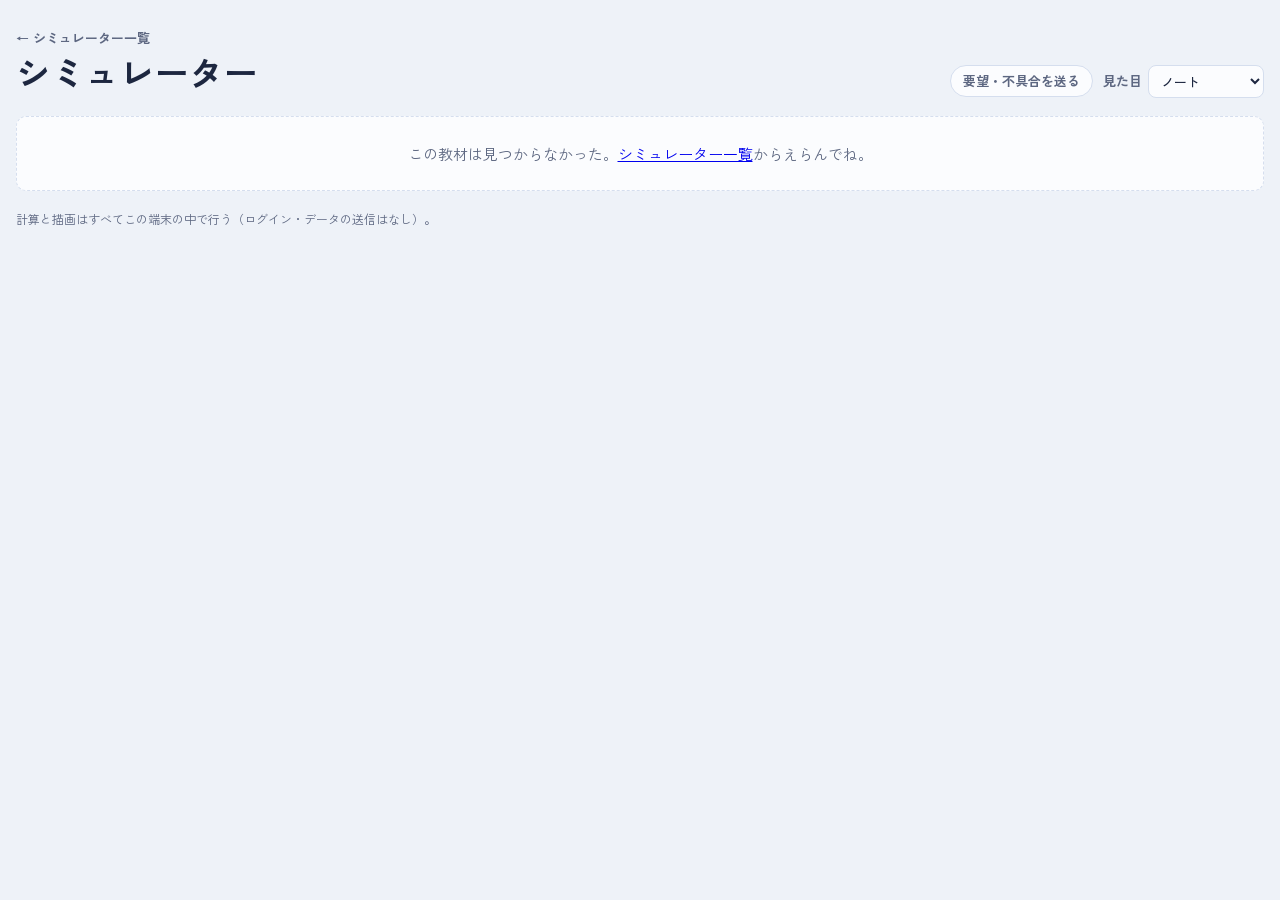
==== sim.html @ 13a3370e "数学・理科シミュレーターを作る（一覧ページ・共通の枠・5教材） - 一覧：教科・学校段階・単元・キーワードでしぼりこみ、準備中の22本も表示できる - 教材ページ sim.html?s=<id>：ST" ====
<!doctype html>
<html lang="ja">
<head>
<meta charset="utf-8">
<script>/* 引っ越し：chikokunn1011.github.io・chiko-studia.pages.dev → sapia.pages.dev（全サイト共通。直すときは全サイトそろえる）
  古いURLで開いたら、端末に保存した記録（続きから・見た目・学習記録など）を持って新しいURLへ移る。
  新しいURL側では受け取った記録を、まだないものだけ入れる。記録は # の後ろに入れるのでサーバーには送られない。 */
(function () {
  var NEW = 'https://sapia.pages.dev', K = '__move=', MAX = 1500000;
  var OLD = ['chikokunn1011.github.io', 'chiko-studia.pages.dev'];
  try {
    if (OLD.indexOf(location.hostname) >= 0) {
      if (window.top !== window) return;
      var h = location.hash.slice(1), frag = h ? '#' + h : '';
      try {
        if (!localStorage.getItem('studia:moved')) {
          var d = {}, n = 0;
          for (var i = 0; i < localStorage.length; i++) { var k = localStorage.key(i); d[k] = localStorage.getItem(k); n++; }
          var s = encodeURIComponent(JSON.stringify(d));
          if (n && s.length < MAX) frag = '#' + K + s + (h ? '&h=' + encodeURIComponent(h) : '');
          localStorage.setItem('studia:moved', String(Date.now()));
        }
      } catch (e) {}
      location.replace(NEW + location.pathname + location.search + frag);
    } else if (location.hash.indexOf('#' + K) === 0) {
      // 受け取るのは引っ越し前のサイト（github.io・chiko-studia）から来たときだけ。よそのリンクから記録を書きこませない。
      // 先生の鍵・ランキングの合言葉などは受け取らない（学習記録と設定だけ）。
      var q = location.hash.slice(1 + K.length), a = q.indexOf('&h=');
      var hh = a < 0 ? '' : decodeURIComponent(q.slice(a + 3));
      history.replaceState(null, '', location.pathname + location.search + (hh ? '#' + hh : ''));
      var ok = false;
      for (var j = 0; j < OLD.length; j++) if (document.referrer.indexOf('https://' + OLD[j] + '/') === 0) ok = true;
      if (!ok || q.length > MAX + 5000) return;
      var o = JSON.parse(decodeURIComponent(a < 0 ? q : q.slice(0, a))), n = 0;
      if (!o || typeof o !== 'object' || Array.isArray(o)) return;
      for (var key in o) {
        if (++n > 500) break;
        var v = o[key];
        if (typeof v !== 'string' || v.length > 500000 || key.length > 100) continue;
        if (key === 'studia:moved' || /teacher|key|token|pass|secret|^pz:(me|run)$/i.test(key)) continue;
        // 記録の中の古いURL（続きからなど）は新しいURLに直す
        v = v.split('https://chiko-studia.pages.dev').join(NEW);
        if (localStorage.getItem(key) === null) localStorage.setItem(key, v);
      }
    }
  } catch (e) {}
})();</script>
<meta name="viewport" content="width=device-width, initial-scale=1, viewport-fit=cover">
<title>シミュレーター｜SAPIA</title>
<meta name="claude:viewport-fit-sides" content="cover">
<meta name="description" content="数学・理科の現象を、値を動かしながら図とグラフで確かめるシミュレーター集。一次関数・二次関数、三角関数と単位円、等加速度運動、波の干渉、オームの法則など。">
<!-- LINE・SNS で送ったときのサムネイル（OGP） -->
<meta property="og:type" content="website">
<meta property="og:site_name" content="SAPIA">
<meta property="og:title" content="数学・理科シミュレーター｜SAPIA">
<meta property="og:description" content="数学・理科の現象を、値を動かしながら図とグラフで確かめるシミュレーター集。一次関数・二次関数、三角関数と単位円、等加速度運動、波の干渉、オームの法則など。">
<meta property="og:url" content="https://sapia.pages.dev/simulator/">
<meta property="og:image" content="https://sapia.pages.dev/simulator/og.png">
<meta property="og:image:width" content="1200">
<meta property="og:image:height" content="630">
<meta name="twitter:card" content="summary_large_image">
<!-- ホーム画面に追加したときのアイコンと名前 -->
<link rel="icon" type="image/png" sizes="32x32" href="icons/favicon-32.png?v=202611101200">
<link rel="apple-touch-icon" href="icons/apple-touch-icon.png?v=202611101200">
<link rel="manifest" href="manifest.webmanifest?v=202611101200">
<meta name="theme-color" content="#1c1846">
<meta name="apple-mobile-web-app-title" content="シミュレーター">
<meta name="mobile-web-app-capable" content="yes">
<meta name="apple-mobile-web-app-capable" content="yes">
<script>
// オフライン対応：一度開けば電波がなくても使える（sw.js）。ホーム画面から開くとアプリのように起動する
(function () {
  if (!('serviceWorker' in navigator) || !(location.protocol === 'https:' || location.hostname === 'localhost')) return;
  if (performance.setResourceTimingBufferSize) performance.setResourceTimingBufferSize(2000);
  addEventListener('load', function () {
    navigator.serviceWorker.register('sw.js').then(function () { return navigator.serviceWorker.ready; }).then(function (reg) {
      var urls = [location.href].concat(performance.getEntriesByType('resource').map(function (e) { return e.name; }), []);
      if (reg.active) reg.active.postMessage({ type: 'cache-urls', urls: urls });
    }).catch(function () {});
  });
})();
</script>
<link rel="preconnect" href="https://fonts.googleapis.com">
<link rel="preconnect" href="https://fonts.gstatic.com" crossorigin>
<link rel="stylesheet" href="https://fonts.googleapis.com/css2?family=Lexend:wght@400;500;600&family=Zen+Kaku+Gothic+New:wght@400;500;700&display=swap">
<script>
// 見た目（スタイル）を最初の描画の前に当てる。書体はそのスタイルを選んだときだけ読みこむ
window.ewStyle = function (st) {
  var F = {
    chalk: 'Klee+One:wght@400;600&family=Kalam:wght@400;700',
    washi: 'Zen+Old+Mincho:wght@400;700&family=EB+Garamond:wght@500;600',
    grid: 'IBM+Plex+Sans+JP:wght@400;700&family=Space+Grotesk:wght@500;600',
    night: '',
    sakura: 'Zen+Maru+Gothic:wght@500;700&family=Quicksand:wght@500;700',
    kraft: 'Kosugi+Maru',
    ocean: 'M+PLUS+1p:wght@400;700;800&family=Nunito:wght@600;800',
    forest: 'Merriweather+Sans:wght@500;700',
    retro: 'DotGothic16',
    dot: 'DotGothic16'
  };
  if (!Object.prototype.hasOwnProperty.call(F, st)) { delete document.documentElement.dataset.style; return; }
  document.documentElement.dataset.style = st;
  if (F[st] && !document.getElementById('font-' + st)) {
    var l = document.createElement('link'); l.rel = 'stylesheet'; l.id = 'font-' + st;
    l.href = 'https://fonts.googleapis.com/css2?family=' + F[st] + '&display=swap';
    document.head.appendChild(l);
  }
};
try { window.ewStyle(JSON.parse(localStorage.getItem('ew:style'))); } catch (e) {}
</script>
<script src="mobile.js"></script>
<script src="ui.js"></script>
<link rel="stylesheet" href="style.css?v=202611101200">
<link rel="stylesheet" href="theme.css">
<script src="nav.js" defer></script>
</head>
<body class="sim-body">
<div class="page">
  <header class="masthead">
    <div class="brand">
      <a class="home-link" href="./">← シミュレーター一覧</a>
      <h1 id="title">シミュレーター</h1>
      <p class="meta" id="meta"></p>
      <p class="lede" id="lede"></p>
    </div>
    <div class="mast-right">
    <a class="contact-link" href="/study/contact.html?site=simulator">要望・不具合を送る</a>
    <label class="style-pick"><span>見た目</span>
      <select id="style">
        <option value="note">ノート</option>
        <option value="chalk">黒板</option>
        <option value="washi">和紙</option>
        <option value="grid">方眼</option>
        <option value="night">夜</option>
        <option value="sakura">さくら</option>
        <option value="kraft">ふせん</option>
        <option value="ocean">海</option>
        <option value="forest">森</option>
        <option value="retro">レトロゲーム</option>
        <option value="dot">ドット</option>
      </select>
    </label>
    </div>
  </header>

  <main class="sim" id="sim">
    <section class="stage-box" aria-label="シミュレーション">
      <div class="formula" id="formula"></div>
      <div class="stage" id="stage"></div>
      <div class="toolbar" id="toolbar" role="toolbar" aria-label="再生・表示"></div>
      <dl class="readouts" id="readouts"></dl>
    </section>

    <section class="panel" aria-label="学習の流れ">
      <div class="steps" role="tablist" aria-label="学習の流れ">
        <button type="button" role="tab" id="tab-1" aria-controls="step-1"><b>1</b>知る</button>
        <button type="button" role="tab" id="tab-2" aria-controls="step-2"><b>2</b>動かす</button>
        <button type="button" role="tab" id="tab-3" aria-controls="step-3"><b>3</b>なぜ？</button>
        <button type="button" role="tab" id="tab-4" aria-controls="step-4"><b>4</b>確認問題</button>
      </div>
      <div class="step" role="tabpanel" id="step-1" aria-labelledby="tab-1">
        <div class="prose" id="intro"></div>
        <div class="assume"><p class="assume-h">このモデルの約束</p><ul class="assume-list"></ul></div>
        <div class="actions"><button type="button" class="btn primary" data-go-step="1">動かしてみる →</button></div>
      </div>
      <div class="step" role="tabpanel" id="step-2" aria-labelledby="tab-2" hidden>
        <div class="controls" id="controls"></div>
        <p class="hint keys">キーボード：スライダーは ← → で少しずつ（数の欄は ↑ ↓、Shift で10倍）。<span class="k-anim">Space で再生・一時停止、</span>F で全画面。</p>
        <div class="actions"><button type="button" class="btn primary" data-go-step="2">なぜそうなる？ →</button></div>
      </div>
      <div class="step" role="tabpanel" id="step-3" aria-labelledby="tab-3" hidden>
        <div class="prose" id="explain"></div>
        <div class="assume"><p class="assume-h">このモデルの約束・注意</p><ul class="assume-list"></ul></div>
        <div class="actions"><button type="button" class="btn primary" data-go-step="3">確認問題 →</button></div>
      </div>
      <div class="step" role="tabpanel" id="step-4" aria-labelledby="tab-4" hidden>
        <div class="quiz" id="quiz"></div>
      </div>
    </section>
  </main>

  <noscript><p class="empty">このページは JavaScript を使う。ブラウザの設定で JavaScript をオンにしてね。</p></noscript>
  <p class="empty" id="missing" hidden>この教材は見つからなかった。<a href="./">シミュレーター一覧</a>からえらんでね。</p>

  <footer class="foot">
    <p>計算と描画はすべてこの端末の中で行う（ログイン・データの送信はなし）。</p>
  </footer>
</div>
<div class="toast" id="toast" role="status" aria-live="polite" hidden></div>
<script src="catalog.js?v=202611101200"></script>
<script src="core/plot.js?v=202611101200"></script>
<script src="core/sim.js?v=202611101200"></script>
<script src="celebrate.js"></script>
<script src="core/load.js?v=202611101200"></script>
</body>
</html>
---- style.css ----
/* 数学・理科シミュレーター。見た目の変数（11種）は全サイトと同じ。ここから下に一覧ページ・シミュレーターの部品 */
:root {
  --paper: #fbfcfe;
  --desk: #eef2f8;
  --ink: #1d2740;
  --muted: #5d6781;
  --rule: #d5deee;
  --margin: #e58b8b;
  --accent: #2c4fa3;
  --accent-ink: #ffffff;
  --redpen: #d23a3a;
  --sheet: #e0473f;
  --chip: #e6ecf8;
  --g1: #2e8a5c;
  --g2: #2c6fb7;
  --g3: #8a4bb5;
  --font-en: "Lexend", "Segoe UI", "Helvetica Neue", Arial, sans-serif;
  --font-jp: "Zen Kaku Gothic New", "Hiragino Sans", "Yu Gothic", "Noto Sans JP", sans-serif;
  --radius: 10px;
}
@media (prefers-color-scheme: dark) {
  :root:not([data-theme="light"]) {
    --paper: #1a2030; --desk: #121724; --ink: #e7ebf5; --muted: #a2abc2; --rule: #2c3550; --margin: #a65a5a;
    --accent: #8fb0ff; --accent-ink: #10172a; --redpen: #ff8a80; --sheet: #c8473f; --chip: #252e45;
    --g1: #6fd0a0; --g2: #7fb4ff; --g3: #c99bf0; color-scheme: dark;
  }
}
:root[data-theme="dark"] {
  --paper: #1a2030; --desk: #121724; --ink: #e7ebf5; --muted: #a2abc2; --rule: #2c3550; --margin: #a65a5a;
  --accent: #8fb0ff; --accent-ink: #10172a; --redpen: #ff8a80; --sheet: #c8473f; --chip: #252e45;
  --g1: #6fd0a0; --g2: #7fb4ff; --g3: #c99bf0; color-scheme: dark;
}

* { box-sizing: border-box; }
html { -webkit-text-size-adjust: 100%; }
/* ===== 見た目の切り替え（右上の「見た目」）。ライト／ダークに関係なく、それぞれ決まった配色 ===== */
:root[data-style="chalk"] {
  --paper: #24443a; --desk: #1b342c; --ink: #f1efe6; --muted: #b9d1c5; --rule: #3b5d51; --margin: #f4b2c0;
  --accent: #f6d55c; --accent-ink: #1b342c; --redpen: #f6d55c; --sheet: #c96a5f; --chip: #2f5246;
  --g1: #9fe0b9; --g2: #9cc8ff; --g3: #e3b5ff;
  --font-en: "Kalam", "Comic Sans MS", "Segoe Print", cursive; --font-jp: "Klee One", "Zen Kaku Gothic New", "Hiragino Sans", sans-serif;
  color-scheme: dark;
}
:root[data-style="washi"] {
  --paper: #fbf7ee; --desk: #efe6d2; --ink: #2b2420; --muted: #6e6255; --rule: #e3d8c2; --margin: #c8402a;
  --accent: #b2361f; --accent-ink: #fffaf0; --redpen: #b2361f; --sheet: #b2361f; --chip: #f1e6cf;
  --g1: #3d7a4e; --g2: #2d5f8a; --g3: #7b4a8c;
  --font-en: "EB Garamond", Georgia, serif; --font-jp: "Zen Old Mincho", "Hiragino Mincho ProN", "Yu Mincho", serif;
  --radius: 6px; color-scheme: light;
}
:root[data-style="grid"] {
  --paper: #ffffff; --desk: #e9f1ee; --ink: #1c2b2a; --muted: #55706b; --rule: #cfe3dc; --margin: #2a9d8f;
  --accent: #127566; --accent-ink: #ffffff; --redpen: #d1495b; --sheet: #d1495b; --chip: #dcefe9;
  --g1: #2e8a5c; --g2: #2c6fb7; --g3: #8a4bb5;
  --font-en: "Space Grotesk", "Segoe UI", sans-serif; --font-jp: "IBM Plex Sans JP", "Hiragino Sans", "Yu Gothic", sans-serif;
  --radius: 4px; color-scheme: light;
}
:root[data-style="night"] {
  --paper: #18213f; --desk: #0e1530; --ink: #eef0ff; --muted: #a9b1d6; --rule: #2a3560; --margin: #ffc857;
  --accent: #ffc857; --accent-ink: #1a1a2e; --redpen: #ff9e7a; --sheet: #d0583f; --chip: #243058;
  --g1: #7fe0b0; --g2: #8fc1ff; --g3: #d6a8ff;
  --radius: 12px; color-scheme: dark;
}
:root[data-style="sakura"] {
  --paper: #ffffff; --desk: #fcecf1; --ink: #3a2a33; --muted: #7a6470; --rule: #f5d9e2; --margin: #f08aa8;
  --accent: #c2416b; --accent-ink: #ffffff; --redpen: #c2416b; --sheet: #c2416b; --chip: #fde2ea;
  --g1: #3f8a5e; --g2: #3c76b8; --g3: #9a4fa6;
  --font-en: "Quicksand", "Segoe UI", sans-serif; --font-jp: "Zen Maru Gothic", "Hiragino Maru Gothic ProN", sans-serif;
  --radius: 18px; color-scheme: light;
}
:root[data-style="kraft"] {
  --paper: #fff8c9; --desk: #c9ab7d; --ink: #3a2c1a; --muted: #4a3b26; --rule: #eadf9f; --margin: #e07a3f;
  --accent: #3a2c1a; --accent-ink: #fff8c9; --redpen: #c2410c; --sheet: #c2410c; --chip: #f5ea9a;
  --g1: #3d7a3a; --g2: #2d5f8a; --g3: #8a3f7b;
  --font-en: "Kosugi Maru", "Hiragino Maru Gothic ProN", sans-serif; --font-jp: "Kosugi Maru", "Hiragino Maru Gothic ProN", sans-serif;
  --radius: 2px; color-scheme: light;
}
:root[data-style="ocean"] {
  --paper: #ffffff; --desk: #e9f6fc; --ink: #0c2a43; --muted: #4f6b82; --rule: #d3e7f3; --margin: #3aa6d9;
  --accent: #0a6fb5; --accent-ink: #ffffff; --redpen: #e0553b; --sheet: #e0553b; --chip: #d6ecf8;
  --g1: #13866f; --g2: #0a6fb5; --g3: #7a4fc2;
  --font-en: "Nunito", "Segoe UI", sans-serif; --font-jp: "M PLUS 1p", "Hiragino Sans", sans-serif;
  --radius: 14px; color-scheme: light;
}
:root[data-style="forest"] {
  --paper: #f6f2e7; --desk: #e9e4d3; --ink: #23301f; --muted: #5d6a55; --rule: #e1dbc8; --margin: #7aa35b;
  --accent: #3f6b3a; --accent-ink: #f6f2e7; --redpen: #b5482a; --sheet: #b5482a; --chip: #e5e3cf;
  --g1: #3f6b3a; --g2: #2d5f8a; --g3: #7b4a8c;
  --font-en: "Merriweather Sans", "Segoe UI", sans-serif;
  --radius: 8px; color-scheme: light;
}
:root[data-style="retro"] {
  --paper: #0d1a12; --desk: #07110b; --ink: #c6f7d1; --muted: #82c093; --rule: #1e3a27; --margin: #39ff88;
  --accent: #39ff88; --accent-ink: #07110b; --redpen: #ffd166; --sheet: #b88a1c; --chip: #15301f;
  --g1: #39ff88; --g2: #7fd8ff; --g3: #ff9bd6;
  --font-en: "DotGothic16", "MS Gothic", monospace; --font-jp: "DotGothic16", "MS Gothic", monospace;
  --radius: 0px; color-scheme: dark;
}
/* ドット：Chiko Log と同じ、昔のゲームのウィンドウ風 */
:root[data-style="dot"] {
  --paper: #f6f1e3; --desk: #e6dfcc; --ink: #2e2a33; --muted: #6b6470; --rule: #d9d0b8; --margin: #c4473a;
  --accent: #1f5f8b; --accent-ink: #ffffff; --redpen: #c4473a; --sheet: #c4473a; --chip: #ebe3cc;
  --g1: #2f7a4a; --g2: #1f5f8b; --g3: #7b4a8c;
  --font-en: "DotGothic16", "MS Gothic", monospace; --font-jp: "DotGothic16", "MS Gothic", "Osaka-Mono", monospace;
  --radius: 0px; color-scheme: light;
}
:root[data-style="dot"] body { background-image: radial-gradient(rgba(46,42,51,.09) 1px, transparent 1.4px); background-size: 12px 12px; }
:root[data-style="dot"] *, :root[data-style="dot"] *::before, :root[data-style="dot"] *::after { border-radius: 0 !important; }
:root[data-style="dot"] :is(.side, .words, .test-form, .sheet-paper, .card, .howto, .sent, .deck-done, .fc-face, .modes, .qr-dialog, .pw) {
  border-color: transparent;
  box-shadow: 0 -4px 0 0 var(--ink), 0 4px 0 0 var(--ink), -4px 0 0 0 var(--ink), 4px 0 0 0 var(--ink), 4px 8px 0 0 rgba(46,42,51,.25), 8px 4px 0 0 rgba(46,42,51,.25);
}
:root[data-style="dot"] h1 { font-weight: 400; letter-spacing: .03em; }
:root[data-style="dot"] h1::after { content: "_"; color: #c4473a; animation: dot-blink 1s steps(1) infinite; }
@keyframes dot-blink { 50% { opacity: 0; } }
@media (prefers-reduced-motion: reduce) { :root[data-style="dot"] h1::after { animation: none; } }
@media print { :root[data-style="dot"] h1::after { content: none; } :root[data-style="dot"] :is(.side, .words, .test-form, .sheet-paper, .card, .howto) { box-shadow: none; } }
:root[data-style="kraft"] :is(input:not([type="checkbox"]):not([type="radio"]), textarea, select) { background-color: #fffbe3; }
/* 見た目ごとの背景の模様 */
:root[data-style="grid"] body { background-image: linear-gradient(#d6e6e0 1px, transparent 1px), linear-gradient(90deg, #d6e6e0 1px, transparent 1px); background-size: 20px 20px; }
:root[data-style="ocean"] body { background-image: linear-gradient(180deg, #bfe4f7 0, #e9f6fc 360px); background-repeat: no-repeat; }
:root[data-style="night"] body { background-image: radial-gradient(1px 1px at 12% 3%, #fff9, transparent), radial-gradient(1px 1px at 78% 2%, #fff7, transparent), radial-gradient(1.5px 1.5px at 52% 1%, #fff8, transparent), radial-gradient(1px 1px at 92% 6%, #fff6, transparent); background-repeat: no-repeat; }
/* 森：机（背景）が暗い緑なので、紙の外に出ている文字は明るい色にする */
:root[data-style="forest"] body { background: #2f4a3a; }
:root[data-style="forest"] .masthead, :root[data-style="forest"] .foot, :root[data-style="forest"] .count, :root[data-style="forest"] .cards-range, :root[data-style="forest"] .cards-opts, :root[data-style="forest"] .c-count, :root[data-style="forest"] .c-keys, :root[data-style="forest"] .c-actions, :root[data-style="forest"] .promo-label { --ink: #f6f2e7; --muted: #c9d8bf; --accent: #c9e4a8; color: var(--ink); }
:root[data-style="forest"] .masthead :is(select, input, .modes, .btn, .contact-link, .who) { --ink: #23301f; --muted: #5d6a55; --accent: #3f6b3a; }
:root[data-style="forest"] .cards-opts .seg { --paper: #23301f; }
:root[data-style="chalk"] .en { font-weight: 700; font-size: 25px; }
:root[data-style="chalk"] .ex-en { color: #f4b2c0; }
:root[data-style="chalk"] .page { background-image: radial-gradient(ellipse at 30% 0%, rgba(255,255,255,.05), transparent 60%); }
:root[data-style="dot"] .en { font-weight: 400; font-size: 25px; }
:root[data-style="washi"] .en { font-weight: 600; font-size: 25px; }
:root[data-style="sakura"] .en, :root[data-style="grid"] .en { font-weight: 600; }
:root[data-style="ocean"] .en { font-weight: 800; }
:root[data-style="kraft"] .en { font-size: 24px; }
:root[data-style="kraft"] .words { box-shadow: 4px 6px 0 rgba(0,0,0,.15); }

body { margin: 0; background: var(--desk); color: var(--ink); font-family: var(--font-jp); font-size: 15px; line-height: 1.7; }
.sr { position: absolute; width: 1px; height: 1px; overflow: hidden; clip: rect(0 0 0 0); white-space: nowrap; }
[hidden] { display: none !important; }
button, input { font: inherit; color: inherit; }
:focus-visible { outline: 3px solid var(--accent); outline-offset: 2px; }


/* ===== 図の線の色（見た目ごとに読める濃さ）。教科の色 ===== */
:root {
  --c1: var(--g2); --c2: var(--redpen); --c3: var(--g1); --c4: var(--g3);
  --grid: color-mix(in srgb, var(--muted) 20%, transparent);
  --s-ma: #2c6fb7; --s-ph: #5060e0; --s-ch: #c43c98; --s-ea: #a8741a;
}
@media (prefers-color-scheme: dark) { :root:not([data-theme="light"]):not([data-style]) { --s-ma: #7fb4ff; --s-ph: #a8b4ff; --s-ch: #ff9ad6; --s-ea: #e8bd62; } }
:root[data-theme="dark"]:not([data-style]) { --s-ma: #7fb4ff; --s-ph: #a8b4ff; --s-ch: #ff9ad6; --s-ea: #e8bd62; }
:root:is([data-style="chalk"], [data-style="night"], [data-style="retro"]) { --s-ma: #9cc8ff; --s-ph: #b8c2ff; --s-ch: #ffa8dc; --s-ea: #f6d55c; }

.page {
  max-width: 1280px; margin: 0 auto;
  padding-left: max(16px, env(safe-area-inset-left, 0px));
  padding-right: max(16px, env(safe-area-inset-right, 0px));
  padding-block: 24px 48px;
  display: grid; gap: 18px;
}
.masthead { display: flex; flex-wrap: wrap; align-items: end; justify-content: space-between; gap: 12px 16px; }
.mast-right { display: flex; flex-wrap: wrap; align-items: center; gap: 10px; }
.style-pick { display: inline-flex; align-items: center; gap: 6px; font-size: 13px; color: var(--muted); font-weight: 700; }
.style-pick select { border: 1px solid var(--rule); background: var(--paper); color: var(--ink); border-radius: 8px; padding: 5px 8px; font: inherit; font-weight: 500; }
.brand { min-width: 0; }
.brand h1 { margin: 0; font-size: clamp(24px, 4.6vw, 34px); line-height: 1.25; font-weight: 700; letter-spacing: .02em; text-wrap: balance; }
.home-link { display: inline-block; margin-bottom: 2px; font-size: 13px; font-weight: 700; color: var(--muted); text-decoration: none; }
.home-link:hover { color: var(--accent); text-decoration: underline; }
.lede { margin: 4px 0 0; color: var(--muted); }
.lede b { font-family: var(--font-en); font-weight: 600; color: var(--ink); }
.meta { margin: 2px 0 0; font-size: 13px; font-weight: 700; color: var(--accent); }
.meta:empty { display: none; }
.contact-link {
  display: inline-flex; align-items: center; gap: 6px; font-size: 13px; font-weight: 700; color: var(--muted);
  text-decoration: none; border: 1px solid var(--rule); background: var(--paper); border-radius: 999px; padding: 4px 12px;
}
.contact-link:hover { color: var(--accent); border-color: var(--accent); }

.label { font-weight: 700; font-size: 14px; }
.hint { margin: 0; font-size: 13px; color: var(--muted); }
.count { margin: 0; color: var(--muted); font-size: 13px; }
.empty { margin: 0; padding: 24px; text-align: center; color: var(--muted); background: var(--paper); border-radius: var(--radius); border: 1px dashed var(--rule); }
.foot { color: var(--muted); font-size: 12px; display: grid; gap: 2px; }
.foot p { margin: 0; }
.actions { display: flex; flex-wrap: wrap; gap: 8px; }
.btn { border: 1px solid var(--ink); background: transparent; color: var(--ink); border-radius: 8px; padding: 9px 16px; font-weight: 700; cursor: pointer; min-height: 44px; }
.btn.primary { background: var(--ink); color: var(--paper); }
.btn.ghost { border-color: transparent; color: var(--muted); font-weight: 500; }
.btn:disabled { opacity: .4; cursor: default; }
.seg { display: flex; flex-wrap: wrap; gap: 4px; }
.seg button {
  border: 1px solid var(--rule); background: transparent; border-radius: 8px; padding: 6px 12px; min-height: 40px;
  cursor: pointer; font-weight: 500; color: var(--muted);
}
.seg button[aria-pressed="true"] { background: var(--ink); border-color: var(--ink); color: var(--paper); }
.chips { display: flex; flex-wrap: wrap; gap: 6px; }
.chip { border: 1px solid transparent; background: var(--chip); border-radius: 999px; padding: 6px 12px; min-height: 36px; font-size: 13px; cursor: pointer; color: var(--ink); }
.chip:hover { border-color: var(--accent); }
.switch { display: inline-flex; align-items: center; gap: 8px; cursor: pointer; min-height: 36px; }
.switch input { accent-color: var(--accent); width: 20px; height: 20px; flex: none; }
.switch.small { font-size: 14px; }
.toast { position: fixed; left: 50%; bottom: max(20px, env(safe-area-inset-bottom, 0px)); transform: translateX(-50%); z-index: 70; background: var(--ink); color: var(--paper); padding: 10px 20px; border-radius: 999px; font-weight: 700; box-shadow: 0 6px 20px rgba(0,0,0,.25); max-width: calc(100vw - 32px); text-align: center; }
html.has-bnav .toast { bottom: calc(80px + env(safe-area-inset-bottom, 0px)); }

/* ===== 一覧ページ ===== */
.finder { display: grid; gap: 10px; background: var(--paper); border: 1px solid var(--rule); border-radius: var(--radius); padding: 14px; }
.finder-row { display: flex; flex-wrap: wrap; align-items: center; gap: 10px 14px; }
.subj-tabs button { font-weight: 700; }
.subj-tabs button .dot { display: inline-block; width: 10px; height: 10px; border-radius: 50%; margin-right: 6px; vertical-align: 1px; }
.unit-pick { display: inline-flex; align-items: center; gap: 8px; }
.unit-pick select, .search input { border: 1px solid var(--rule); background: var(--desk); color: var(--ink); border-radius: 8px; padding: 8px 10px; font: inherit; min-height: 40px; }
.search { flex: 1 1 220px; min-width: 0; }
.search input { width: 100%; }
.sr { position: absolute; width: 1px; height: 1px; overflow: hidden; clip: rect(0 0 0 0); white-space: nowrap; }
.sim-groups { display: grid; gap: 22px; }
.sim-group h2 { margin: 0 0 10px; font-size: 18px; display: flex; align-items: center; gap: 8px; }
.sim-group h2 .mark { display: inline-grid; place-items: center; width: 28px; height: 28px; border-radius: 8px; color: #fff; font-size: 15px; }
.cards { list-style: none; margin: 0; padding: 0; display: grid; gap: 14px; grid-template-columns: repeat(auto-fill, minmax(min(100%, 300px), 1fr)); }
.card {
  position: relative; background: var(--paper); border: 1px solid var(--rule); border-radius: var(--radius); padding: 0;
  display: grid; grid-template-rows: auto 1fr; overflow: hidden; box-shadow: 0 6px 18px -14px rgba(20, 30, 60, .5);
}
.card.soon { opacity: .72; box-shadow: none; border-style: dashed; }
.card-thumb { display: block; height: 108px; border-bottom: 1px solid var(--rule); background: var(--desk); }
.card-thumb svg { width: 100%; height: 100%; display: block; }
.card-body { padding: 12px 14px 14px; display: grid; gap: 6px; align-content: start; }
.card h3 { margin: 0; font-size: 18px; line-height: 1.35; }
.card h3 a { color: inherit; text-decoration: none; }
.card h3 a::after { content: ""; position: absolute; inset: 0; }   /* カード全体を押せる */
.card:has(a):hover { border-color: var(--accent); }
.card:has(a:focus-visible) { outline: 3px solid var(--accent); outline-offset: 2px; }
.card h3 a:focus-visible { outline: none; }
.card .desc { margin: 0; font-size: 14px; }
.card .tags { display: flex; flex-wrap: wrap; gap: 4px 6px; font-size: 12px; color: var(--muted); }
.card .tags span { border: 1px solid var(--rule); border-radius: 999px; padding: 0 8px; }
.card .tags .soon-t { border-color: var(--muted); font-weight: 700; }
.card .go { font-size: 13px; font-weight: 700; color: var(--accent); }
.card .best { font-size: 12px; font-weight: 700; color: var(--ok, var(--g1)); }
.howto { background: var(--paper); border: 1px solid var(--rule); border-radius: var(--radius); padding: 14px 18px; }
.howto h2 { margin: 0 0 6px; font-size: 17px; }
.howto ol { margin: 0 0 8px; padding-left: 1.4em; display: grid; gap: 4px; }

/* ===== シミュレーターのページ ===== */
.sim { display: grid; gap: 16px; align-items: start; }
.stage-box {
  background: var(--paper); border: 1px solid var(--rule); border-radius: var(--radius); padding: 10px;
  display: grid; gap: 8px; min-width: 0; box-shadow: 0 6px 18px -14px rgba(20, 30, 60, .5);
}
.formula { font-size: 19px; font-weight: 700; line-height: 1.45; min-height: 1.45em; text-align: center; overflow-wrap: anywhere; font-variant-numeric: tabular-nums; }
.formula:empty { display: none; }
.formula .sub { display: block; font-size: 13px; font-weight: 500; color: var(--muted); }
.stage { position: relative; height: var(--stage-h, clamp(240px, 36vh, 380px)); min-height: 0; display: grid; gap: 8px; }
.stage canvas { display: block; width: 100%; height: 100%; min-height: 0; border-radius: calc(var(--radius) - 2px); touch-action: pan-y; }
.stage canvas.drag { touch-action: none; cursor: grab; }
.stage canvas.drag:active { cursor: grabbing; }
.stage canvas.pan { cursor: move; }
.stage .cv-label { position: absolute; font-size: 12px; color: var(--muted); }
.toolbar { display: flex; flex-wrap: wrap; align-items: center; gap: 6px; }
.toolbar:empty { display: none; }
.tb {
  display: inline-flex; align-items: center; justify-content: center; gap: 6px; min-width: 44px; min-height: 44px; padding: 0 12px;
  border: 1px solid var(--rule); background: var(--paper); color: var(--ink); border-radius: 10px; cursor: pointer; font-weight: 700; font-size: 14px;
}
.tb:hover { border-color: var(--accent); }
.tb [aria-hidden] { font-size: 16px; line-height: 1; }
.tb.play { background: var(--accent); border-color: var(--accent); color: var(--accent-ink); min-width: 104px; }
.tb.play.is-on { background: var(--paper); color: var(--accent); }
.tb-t { font-size: 13px; }
.tb.zoom-in .tb-t, .tb.zoom-out .tb-t, .tb.zoom-reset .tb-t, .tb.rewind .tb-t { position: absolute; width: 1px; height: 1px; overflow: hidden; clip: rect(0 0 0 0); }
.tb.size { display: none; }
@media (max-width: 899px) and (min-height: 560px) { .tb.size { display: inline-flex; } .tb.size .tb-t { position: absolute; width: 1px; height: 1px; overflow: hidden; clip: rect(0 0 0 0); } }
.sim-body .lede { font-size: 14px; }
@media (max-width: 899px) { .sim-body .masthead { gap: 8px; } .sim-body .page { padding-top: 14px; gap: 12px; } }
.toolbar > .tb-sep:first-child { display: none; }
.tb-sep { width: 1px; height: 26px; background: var(--rule); margin: 0 2px; }
.tb-gap { flex: 1; }
.speed-wrap { display: inline-flex; align-items: center; gap: 4px; font-size: 13px; font-weight: 700; color: var(--muted); }
.speed { border: 1px solid var(--rule); background: var(--paper); color: var(--ink); border-radius: 8px; padding: 6px 6px; min-height: 40px; font: inherit; }
.readouts { margin: 0; display: grid; grid-template-columns: repeat(auto-fill, minmax(118px, 1fr)); gap: 6px; }
.readouts:empty { display: none; }
.ro { background: var(--desk); border-radius: 8px; padding: 4px 8px; min-width: 0; }
.ro dt { font-size: 11.5px; color: var(--muted); font-weight: 700; line-height: 1.4; }
.ro dd { margin: 0; font-size: 15px; font-weight: 700; font-variant-numeric: tabular-nums; line-height: 1.4; overflow-wrap: anywhere; }
.ro.wide { grid-column: 1 / -1; }
.ro dd small { display: block; font-size: 11px; font-weight: 500; color: var(--muted); }
.ro.ok dd { color: var(--ok, var(--g1)); }
.ro.ng dd { color: var(--ng, var(--redpen)); }

.panel { background: var(--paper); border: 1px solid var(--rule); border-radius: var(--radius); min-width: 0; }
.steps { display: grid; grid-template-columns: repeat(4, 1fr); border-bottom: 1px solid var(--rule); }
.steps [role="tab"] {
  border: 0; background: transparent; color: var(--muted); padding: 10px 4px 9px; font-weight: 700; font-size: 14px; cursor: pointer;
  display: flex; flex-direction: column; align-items: center; gap: 2px; min-height: 52px; border-bottom: 3px solid transparent; line-height: 1.2;
}
.steps [role="tab"] b { font-family: var(--font-en); font-size: 12px; width: 22px; height: 22px; display: grid; place-items: center; border-radius: 50%; border: 1.5px solid currentColor; }
.steps [role="tab"][aria-selected="true"] { color: var(--accent); border-bottom-color: var(--accent); }
.steps [role="tab"][aria-selected="true"] b { background: var(--accent); color: var(--accent-ink); border-color: var(--accent); }
.step { padding: 14px 16px 18px; display: grid; gap: 14px; }
.prose { display: grid; gap: 10px; line-height: 1.8; }
.prose > * { margin: 0; }
.prose h3 { font-size: 16px; margin-top: 6px; }
.prose h3:first-child { margin-top: 0; }
.prose ul, .prose ol { padding-left: 1.3em; display: grid; gap: 4px; }
.prose .eq { display: block; text-align: center; font-size: 18px; font-weight: 700; padding: 8px 10px; background: var(--desk); border-radius: 8px; overflow-x: auto; }
.prose .now { background: color-mix(in srgb, var(--accent) 10%, var(--paper)); border-left: 4px solid var(--accent); padding: 8px 12px; border-radius: 6px; }
.prose table { border-collapse: collapse; font-size: 14px; width: 100%; }
.prose th, .prose td { border: 1px solid var(--rule); padding: 4px 8px; text-align: center; }
.prose th { background: var(--desk); }
.prose .tbl { overflow-x: auto; }
.prose .key { display: inline-block; padding: 0 6px; border-radius: 4px; font-weight: 700; }
.v { font-family: var(--font-en); font-style: italic; font-weight: 600; }
.num { font-variant-numeric: tabular-nums; }
.frac { display: inline-flex; flex-direction: column; vertical-align: middle; text-align: center; font-size: .9em; line-height: 1.15; margin: 0 2px; }
.frac > span:first-child { border-bottom: 1.5px solid currentColor; padding: 0 3px; }
.frac > span:last-child { padding: 0 3px; }
.sw { display: inline-block; width: 18px; height: 0; border-top: 3px solid; vertical-align: middle; margin-right: 4px; }
.sw.dash { border-top-style: dashed; }
.sw.dot { border-top-style: dotted; border-top-width: 4px; }
.assume { background: var(--desk); border-radius: 8px; padding: 10px 14px; font-size: 13.5px; }
.assume-h { margin: 0 0 4px; font-weight: 700; font-size: 13px; color: var(--muted); }
.assume ul { margin: 0; padding-left: 1.2em; display: grid; gap: 2px; }

.controls { display: grid; gap: 16px; }
.controls .group { display: grid; gap: 6px; min-width: 0; }
.controls .group > .label { font-size: 13px; color: var(--muted); }
.param-head { display: flex; align-items: center; justify-content: space-between; gap: 10px; }
.param-head .label { font-size: 15px; }
.num-wrap { display: inline-flex; align-items: center; gap: 4px; }
input.num {
  width: 5.6em; border: 1px solid var(--rule); background: var(--desk); color: var(--ink); border-radius: 8px; padding: 6px 8px; min-height: 40px;
  font-family: var(--font-en); font-weight: 600; text-align: right; font-size: 16px;   /* 16px 以上：iPhone で入力時に拡大されない */
}
.unit { font-size: 13px; color: var(--muted); min-width: 1.5em; }
.range-note { margin: -2px 0 0; font-size: 12px; color: var(--muted); }
/* スライダー：指で操作しやすい太さ */
input.slider { -webkit-appearance: none; appearance: none; width: 100%; height: 36px; background: transparent; margin: 0; cursor: pointer; touch-action: pan-y; }
input.slider::-webkit-slider-runnable-track { height: 8px; border-radius: 999px; background: color-mix(in srgb, var(--muted) 30%, transparent); }
input.slider::-moz-range-track { height: 8px; border-radius: 999px; background: color-mix(in srgb, var(--muted) 30%, transparent); }
input.slider::-webkit-slider-thumb { -webkit-appearance: none; width: 28px; height: 28px; margin-top: -10px; border-radius: 50%; background: var(--accent); border: 3px solid var(--paper); box-shadow: 0 1px 4px rgba(0,0,0,.35); }
input.slider::-moz-range-thumb { width: 24px; height: 24px; border-radius: 50%; background: var(--accent); border: 3px solid var(--paper); box-shadow: 0 1px 4px rgba(0,0,0,.35); }
input.slider:focus-visible { outline: none; }
input.slider:focus-visible::-webkit-slider-thumb { outline: 3px solid var(--accent); outline-offset: 2px; }
input.slider:focus-visible::-moz-range-thumb { outline: 3px solid var(--accent); outline-offset: 2px; }
.toggles { display: flex; flex-wrap: wrap; gap: 2px 18px; font-size: 14px; }
.keys { font-size: 12px; }
body:not(.animated) .k-anim { display: none; }

/* 確認問題 */
.quiz { display: grid; gap: 12px; }
.quiz-head { display: flex; justify-content: space-between; font-size: 13px; font-weight: 700; color: var(--muted); }
.quiz-bar { height: 6px; border-radius: 999px; background: var(--desk); overflow: hidden; }
.quiz-bar i { display: block; height: 100%; background: var(--accent); }
.quiz-q { font-size: 16px; line-height: 1.8; }
.quiz-q p { margin: 0 0 4px; }
.quiz-choices { display: grid; gap: 8px; }
.quiz-choice {
  display: flex; flex-wrap: wrap; align-items: center; gap: 4px 10px; text-align: left; width: 100%; min-height: 48px;
  border: 1.5px solid var(--rule); background: var(--paper); color: var(--ink); border-radius: 10px; padding: 8px 12px; cursor: pointer; font-size: 15px;
}
.quiz-choice:hover:not(:disabled) { border-color: var(--accent); }
.quiz-choice:disabled { cursor: default; }
.qc-k { font-family: var(--font-en); font-weight: 700; font-size: 13px; width: 24px; height: 24px; flex: none; display: grid; place-items: center; border-radius: 6px; background: var(--chip); color: var(--muted); }
.qc-t { flex: 1 1 60%; min-width: 0; }
.qc-mark { font-weight: 700; font-size: 13px; margin-left: auto; }
.quiz-choice.is-ok, .quiz-choice.is-ans { border-color: var(--ok); }
.quiz-choice.is-ok .qc-mark, .quiz-choice.is-ans .qc-mark { color: var(--ok); }
.quiz-choice.is-ng { border-color: var(--ng); }
.quiz-choice.is-ng .qc-mark { color: var(--ng); }
.quiz-fb:empty { display: none; }
.quiz-fb { border-radius: 10px; padding: 10px 14px; background: var(--desk); display: grid; gap: 6px; line-height: 1.8; }
.quiz-fb p { margin: 0; }
.quiz-res { font-weight: 700; font-size: 16px; }
.quiz-fb.ok .quiz-res { color: var(--ok); }
.quiz-fb.ng .quiz-res { color: var(--ng); }
.quiz-why { font-size: 14px; }
.quiz-next { justify-self: start; }
.quiz-end { text-align: center; display: grid; gap: 8px; justify-items: center; }
.quiz-end p { margin: 0; }
.quiz-big { font-family: var(--font-en); font-size: 40px; font-weight: 700; }

/* ===== 並び方 ===== */
/* スマホ縦：図を上に固定して、下の操作パネルを動かしても図が見えたまま */
@media (max-width: 899px) and (min-height: 560px) {
  .stage-box { position: sticky; top: 0; z-index: 6; border-radius: 0 0 var(--radius) var(--radius); margin-inline: -6px; padding: 8px; gap: 6px; box-shadow: 0 8px 18px -12px rgba(20, 30, 60, .45); }
  .stage { --stage-h: clamp(190px, 30vh, 320px); }
  html.stage-small .stage { --stage-h: clamp(130px, 19vh, 200px); }
  /* 数値は1行にして横にすべらせる（図の下がのびすぎないように） */
  .readouts { grid-auto-flow: column; grid-template-columns: none; grid-auto-columns: minmax(92px, max-content); overflow-x: auto; gap: 4px; padding-bottom: 2px; scrollbar-width: thin; overscroll-behavior-x: contain; }
  .ro dd { white-space: nowrap; }
  .ro.wide { grid-column: auto; }
  .ro { padding: 2px 6px; }
  .ro dt { font-size: 10.5px; }
  .ro dd { font-size: 13.5px; }
  .formula { font-size: 16px; }
  .formula .sub { font-size: 12px; }
}
@media (max-width: 899px) {
  .tb { min-height: 40px; min-width: 40px; padding: 0 10px; }
  .tb.full .tb-t, .tb.play .tb-t, .speed-wrap > span { position: absolute; width: 1px; height: 1px; overflow: hidden; clip: rect(0 0 0 0); }
  .tb.play { min-width: 64px; }
}
/* PC・タブレット横：図と操作パネルを横に並べる */
@media (min-width: 900px) {
  .sim { grid-template-columns: minmax(0, 1fr) minmax(340px, 400px); gap: 20px; }
  .stage-box { position: sticky; top: calc(env(safe-area-inset-top, 0px) + 12px); padding: 12px; }
  .stage { --stage-h: clamp(340px, calc(100vh - 290px), 640px); }
  .panel { max-height: none; }
}
@media (min-width: 1280px) {
  .sim { grid-template-columns: minmax(0, 1fr) 420px; }
}
/* 全画面（授業で大きく映す） */
.sim:fullscreen, .sim.is-full {
  position: fixed; inset: 0; z-index: 80; background: var(--desk); padding: 14px; margin: 0; overflow: auto;
  grid-template-columns: minmax(0, 1fr) minmax(320px, 400px); gap: 14px; align-items: stretch;
}
.sim:fullscreen .stage-box, .sim.is-full .stage-box { position: static; margin: 0; border-radius: var(--radius); }
.sim:fullscreen .stage, .sim.is-full .stage { --stage-h: calc(100vh - 270px); }
.sim:fullscreen .formula, .sim.is-full .formula { font-size: 24px; }
.sim:fullscreen .ro dd, .sim.is-full .ro dd { font-size: 18px; }
.sim:fullscreen .panel, .sim.is-full .panel { overflow: auto; max-height: calc(100vh - 28px); }
html.sim-full, html.sim-full body { overflow: hidden; }
html.sim-full .bnav { display: none !important; }
@media (max-width: 699px) {
  .sim:fullscreen, .sim.is-full { grid-template-columns: minmax(0, 1fr); }
  .sim:fullscreen .stage, .sim.is-full .stage { --stage-h: 52vh; }
  .sim:fullscreen .panel, .sim.is-full .panel { max-height: none; }
}

/* 森：机（背景）が暗い緑なので、紙の外の文字は明るく */
:root[data-style="forest"] :is(.masthead, .foot, .count, .sim-group h2) { --ink: #f6f2e7; --muted: #c9d8bf; --accent: #c9e4a8; color: var(--ink); }
:root[data-style="forest"] .masthead :is(select, input, .btn, .contact-link) { --ink: #23301f; --muted: #5d6a55; --accent: #3f6b3a; }
:root[data-style="forest"] .sim:fullscreen, :root[data-style="forest"] .sim.is-full { background: #2f4a3a; }
:root[data-style="dot"] :is(.finder, .card, .howto, .stage-box, .panel) {
  border-color: transparent;
  box-shadow: 0 -4px 0 0 var(--ink), 0 4px 0 0 var(--ink), -4px 0 0 0 var(--ink), 4px 0 0 0 var(--ink), 4px 8px 0 0 rgba(46,42,51,.25), 8px 4px 0 0 rgba(46,42,51,.25);
}
@media (prefers-reduced-motion: reduce) { * { scroll-behavior: auto !important; } }
@media print {
  .toolbar, .steps, .controls, .mast-right, .bnav, .actions, .quiz { display: none !important; }
  .stage-box { position: static; box-shadow: none; }
  .step[hidden] { display: grid !important; }
  .sim { grid-template-columns: 1fr; }
}
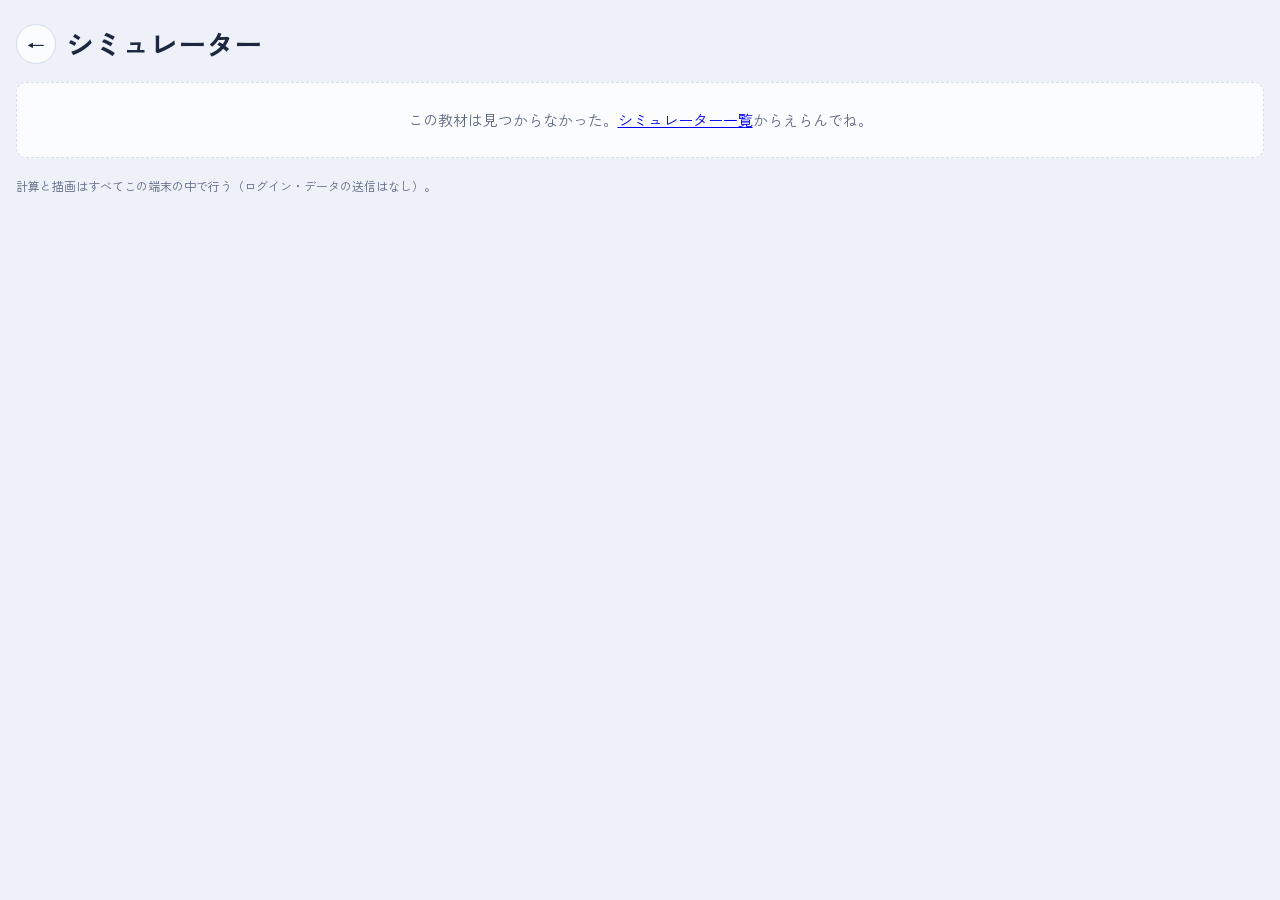
==== commit 9d27c618: "見やすく・直感的に：操作パネルをいつも図の横（下）に出す、説明は要点だけ、図の点を指で直接動かせる、一覧のしぼりこみをたたむ Co-Authored-By: Claude Opus 5.5 <nore" ====
--- a/sim.html
+++ b/sim.html
@@ -60,9 +60,9 @@
 <meta property="og:image:height" content="630">
 <meta name="twitter:card" content="summary_large_image">
 <!-- ホーム画面に追加したときのアイコンと名前 -->
-<link rel="icon" type="image/png" sizes="32x32" href="icons/favicon-32.png?v=202611101200">
-<link rel="apple-touch-icon" href="icons/apple-touch-icon.png?v=202611101200">
-<link rel="manifest" href="manifest.webmanifest?v=202611101200">
+<link rel="icon" type="image/png" sizes="32x32" href="icons/favicon-32.png?v=202611101400">
+<link rel="apple-touch-icon" href="icons/apple-touch-icon.png?v=202611101400">
+<link rel="manifest" href="manifest.webmanifest?v=202611101400">
 <meta name="theme-color" content="#1c1846">
 <meta name="apple-mobile-web-app-title" content="シミュレーター">
 <meta name="mobile-web-app-capable" content="yes">
@@ -110,70 +110,49 @@
 </script>
 <script src="mobile.js"></script>
 <script src="ui.js"></script>
-<link rel="stylesheet" href="style.css?v=202611101200">
+<link rel="stylesheet" href="style.css?v=202611101400">
 <link rel="stylesheet" href="theme.css">
 <script src="nav.js" defer></script>
 </head>
 <body class="sim-body">
 <div class="page">
-  <header class="masthead">
-    <div class="brand">
-      <a class="home-link" href="./">← シミュレーター一覧</a>
+  <header class="sim-head">
+    <a class="back" href="./" aria-label="シミュレーター一覧にもどる" title="一覧にもどる"><span aria-hidden="true">←</span></a>
+    <div class="sim-title">
       <h1 id="title">シミュレーター</h1>
-      <p class="meta" id="meta"></p>
       <p class="lede" id="lede"></p>
-    </div>
-    <div class="mast-right">
-    <a class="contact-link" href="/study/contact.html?site=simulator">要望・不具合を送る</a>
-    <label class="style-pick"><span>見た目</span>
-      <select id="style">
-        <option value="note">ノート</option>
-        <option value="chalk">黒板</option>
-        <option value="washi">和紙</option>
-        <option value="grid">方眼</option>
-        <option value="night">夜</option>
-        <option value="sakura">さくら</option>
-        <option value="kraft">ふせん</option>
-        <option value="ocean">海</option>
-        <option value="forest">森</option>
-        <option value="retro">レトロゲーム</option>
-        <option value="dot">ドット</option>
-      </select>
-    </label>
     </div>
   </header>
 
   <main class="sim" id="sim">
     <section class="stage-box" aria-label="シミュレーション">
       <div class="formula" id="formula"></div>
-      <div class="stage" id="stage"></div>
+      <div class="stage-wrap">
+        <div class="stage" id="stage"></div>
+        <p class="drag-hint" id="dragHint" hidden></p>
+      </div>
       <div class="toolbar" id="toolbar" role="toolbar" aria-label="再生・表示"></div>
       <dl class="readouts" id="readouts"></dl>
     </section>
 
-    <section class="panel" aria-label="学習の流れ">
-      <div class="steps" role="tablist" aria-label="学習の流れ">
-        <button type="button" role="tab" id="tab-1" aria-controls="step-1"><b>1</b>知る</button>
-        <button type="button" role="tab" id="tab-2" aria-controls="step-2"><b>2</b>動かす</button>
-        <button type="button" role="tab" id="tab-3" aria-controls="step-3"><b>3</b>なぜ？</button>
-        <button type="button" role="tab" id="tab-4" aria-controls="step-4"><b>4</b>確認問題</button>
+    <section class="ctrl-box" aria-label="値を変える">
+      <div class="controls" id="controls"></div>
+    </section>
+
+    <section class="panel" aria-label="なぜ？・確認問題">
+      <div class="steps" role="tablist" aria-label="なぜ？・確認問題">
+        <button type="button" role="tab" id="tab-1" aria-controls="step-1">なぜ？</button>
+        <button type="button" role="tab" id="tab-2" aria-controls="step-2">確認問題</button>
       </div>
       <div class="step" role="tabpanel" id="step-1" aria-labelledby="tab-1">
-        <div class="prose" id="intro"></div>
-        <div class="assume"><p class="assume-h">このモデルの約束</p><ul class="assume-list"></ul></div>
-        <div class="actions"><button type="button" class="btn primary" data-go-step="1">動かしてみる →</button></div>
+        <div class="prose brief" id="explain"></div>
+        <button type="button" class="more-btn" id="moreBtn" aria-expanded="false" aria-controls="explain">くわしく読む</button>
+        <div class="more-box" id="moreBox" hidden>
+          <div class="prose" id="intro"></div>
+          <div class="assume"><p class="assume-h">このモデルの約束</p><ul class="assume-list"></ul></div>
+        </div>
       </div>
       <div class="step" role="tabpanel" id="step-2" aria-labelledby="tab-2" hidden>
-        <div class="controls" id="controls"></div>
-        <p class="hint keys">キーボード：スライダーは ← → で少しずつ（数の欄は ↑ ↓、Shift で10倍）。<span class="k-anim">Space で再生・一時停止、</span>F で全画面。</p>
-        <div class="actions"><button type="button" class="btn primary" data-go-step="2">なぜそうなる？ →</button></div>
-      </div>
-      <div class="step" role="tabpanel" id="step-3" aria-labelledby="tab-3" hidden>
-        <div class="prose" id="explain"></div>
-        <div class="assume"><p class="assume-h">このモデルの約束・注意</p><ul class="assume-list"></ul></div>
-        <div class="actions"><button type="button" class="btn primary" data-go-step="3">確認問題 →</button></div>
-      </div>
-      <div class="step" role="tabpanel" id="step-4" aria-labelledby="tab-4" hidden>
         <div class="quiz" id="quiz"></div>
       </div>
     </section>
@@ -187,10 +166,10 @@
   </footer>
 </div>
 <div class="toast" id="toast" role="status" aria-live="polite" hidden></div>
-<script src="catalog.js?v=202611101200"></script>
-<script src="core/plot.js?v=202611101200"></script>
-<script src="core/sim.js?v=202611101200"></script>
+<script src="catalog.js?v=202611101400"></script>
+<script src="core/plot.js?v=202611101400"></script>
+<script src="core/sim.js?v=202611101400"></script>
 <script src="celebrate.js"></script>
-<script src="core/load.js?v=202611101200"></script>
+<script src="core/load.js?v=202611101400"></script>
 </body>
 </html>
--- a/style.css
+++ b/style.css
@@ -242,7 +242,19 @@
 .howto ol { margin: 0 0 8px; padding-left: 1.4em; display: grid; gap: 4px; }
 
 /* ===== シミュレーターのページ ===== */
-.sim { display: grid; gap: 16px; align-items: start; }
+/* 上：← と題名だけ（説明は1行） */
+.sim-head { display: flex; align-items: center; gap: 10px; min-width: 0; }
+.sim-head .back {
+  flex: none; display: grid; place-items: center; width: 40px; height: 40px; border-radius: 50%; border: 1px solid var(--rule);
+  background: var(--paper); color: var(--ink); text-decoration: none; font-size: 18px; font-weight: 700;
+}
+.sim-head .back:hover { border-color: var(--accent); color: var(--accent); }
+.sim-title { min-width: 0; }
+.sim-title h1 { margin: 0; font-size: clamp(20px, 3.6vw, 28px); line-height: 1.25; font-weight: 700; text-wrap: balance; }
+.sim-title .lede { margin: 2px 0 0; font-size: 13px; color: var(--muted); line-height: 1.5; }
+:root[data-style="forest"] .sim-head { --ink: #f6f2e7; --muted: #c9d8bf; color: var(--ink); }
+:root[data-style="forest"] .sim-head .back { --ink: #23301f; }
+.sim { display: grid; gap: 14px; align-items: start; }
 .stage-box {
   background: var(--paper); border: 1px solid var(--rule); border-radius: var(--radius); padding: 10px;
   display: grid; gap: 8px; min-width: 0; box-shadow: 0 6px 18px -14px rgba(20, 30, 60, .5);
@@ -250,6 +262,16 @@
 .formula { font-size: 19px; font-weight: 700; line-height: 1.45; min-height: 1.45em; text-align: center; overflow-wrap: anywhere; font-variant-numeric: tabular-nums; }
 .formula:empty { display: none; }
 .formula .sub { display: block; font-size: 13px; font-weight: 500; color: var(--muted); }
+.stage-wrap { position: relative; min-width: 0; }
+/* 「点を指で動かせる」：はじめの数回だけ図の上に出す */
+.drag-hint {
+  position: absolute; left: 50%; top: 8px; transform: translateX(-50%); margin: 0; pointer-events: none; white-space: nowrap; z-index: 2;
+  background: var(--ink); color: var(--paper); font-size: 13px; font-weight: 700; padding: 6px 14px; border-radius: 999px;
+  box-shadow: 0 4px 14px rgba(0,0,0,.25); animation: hint-pulse 1.8s ease-in-out infinite;
+}
+.drag-hint::before { content: "👆 "; }
+@keyframes hint-pulse { 50% { opacity: .72; } }
+@media (prefers-reduced-motion: reduce) { .drag-hint { animation: none; } }
 .stage { position: relative; height: var(--stage-h, clamp(240px, 36vh, 380px)); min-height: 0; display: grid; gap: 8px; }
 .stage canvas { display: block; width: 100%; height: 100%; min-height: 0; border-radius: calc(var(--radius) - 2px); touch-action: pan-y; }
 .stage canvas.drag { touch-action: none; cursor: grab; }
@@ -259,19 +281,18 @@
 .toolbar { display: flex; flex-wrap: wrap; align-items: center; gap: 6px; }
 .toolbar:empty { display: none; }
 .tb {
-  display: inline-flex; align-items: center; justify-content: center; gap: 6px; min-width: 44px; min-height: 44px; padding: 0 12px;
+  display: inline-flex; align-items: center; justify-content: center; gap: 6px; min-width: 42px; min-height: 42px; padding: 0 10px;
   border: 1px solid var(--rule); background: var(--paper); color: var(--ink); border-radius: 10px; cursor: pointer; font-weight: 700; font-size: 14px;
 }
 .tb:hover { border-color: var(--accent); }
 .tb [aria-hidden] { font-size: 16px; line-height: 1; }
-.tb.play { background: var(--accent); border-color: var(--accent); color: var(--accent-ink); min-width: 104px; }
+.tb.play { background: var(--accent); border-color: var(--accent); color: var(--accent-ink); min-width: 64px; }
+.tb.play [aria-hidden] { font-size: 18px; }
 .tb.play.is-on { background: var(--paper); color: var(--accent); }
-.tb-t { font-size: 13px; }
-.tb.zoom-in .tb-t, .tb.zoom-out .tb-t, .tb.zoom-reset .tb-t, .tb.rewind .tb-t { position: absolute; width: 1px; height: 1px; overflow: hidden; clip: rect(0 0 0 0); }
+.tb-t, .speed-wrap > span { position: absolute; width: 1px; height: 1px; overflow: hidden; clip: rect(0 0 0 0); }
 .tb.size { display: none; }
-@media (max-width: 899px) and (min-height: 560px) { .tb.size { display: inline-flex; } .tb.size .tb-t { position: absolute; width: 1px; height: 1px; overflow: hidden; clip: rect(0 0 0 0); } }
-.sim-body .lede { font-size: 14px; }
-@media (max-width: 899px) { .sim-body .masthead { gap: 8px; } .sim-body .page { padding-top: 14px; gap: 12px; } }
+@media (max-width: 899px) and (min-height: 560px) { .tb.size { display: inline-flex; } }
+@media (max-width: 899px) { .sim-body .page { padding-top: 10px; gap: 10px; } }
 .toolbar > .tb-sep:first-child { display: none; }
 .tb-sep { width: 1px; height: 26px; background: var(--rule); margin: 0 2px; }
 .tb-gap { flex: 1; }
@@ -288,11 +309,15 @@
 .ro.ng dd { color: var(--ng, var(--redpen)); }
 
 .panel { background: var(--paper); border: 1px solid var(--rule); border-radius: var(--radius); min-width: 0; }
-.steps { display: grid; grid-template-columns: repeat(4, 1fr); border-bottom: 1px solid var(--rule); }
+.steps { display: grid; grid-template-columns: repeat(2, 1fr); border-bottom: 1px solid var(--rule); }
 .steps [role="tab"] {
   border: 0; background: transparent; color: var(--muted); padding: 10px 4px 9px; font-weight: 700; font-size: 14px; cursor: pointer;
-  display: flex; flex-direction: column; align-items: center; gap: 2px; min-height: 52px; border-bottom: 3px solid transparent; line-height: 1.2;
-}
+  display: flex; align-items: center; justify-content: center; gap: 2px; min-height: 46px; border-bottom: 3px solid transparent; line-height: 1.2; font-size: 15px;
+}
+/* 「なぜ？」ははじめ要点だけ：見出し・式・今の値・表 */
+.prose.brief > :not(h3, .eq, .now, .tbl, table) { display: none; }
+.more-btn { justify-self: start; border: 0; background: transparent; color: var(--accent); font-weight: 700; font-size: 14px; padding: 6px 0; cursor: pointer; text-decoration: underline; text-underline-offset: 3px; }
+.more-box { display: grid; gap: 12px; }
 .steps [role="tab"] b { font-family: var(--font-en); font-size: 12px; width: 22px; height: 22px; display: grid; place-items: center; border-radius: 50%; border: 1.5px solid currentColor; }
 .steps [role="tab"][aria-selected="true"] { color: var(--accent); border-bottom-color: var(--accent); }
 .steps [role="tab"][aria-selected="true"] b { background: var(--accent); color: var(--accent-ink); border-color: var(--accent); }
@@ -321,11 +346,23 @@
 .assume-h { margin: 0 0 4px; font-weight: 700; font-size: 13px; color: var(--muted); }
 .assume ul { margin: 0; padding-left: 1.2em; display: grid; gap: 2px; }
 
-.controls { display: grid; gap: 16px; }
+.ctrl-box { background: var(--paper); border: 1px solid var(--rule); border-radius: var(--radius); padding: 12px 14px; min-width: 0; }
+.controls { display: grid; gap: 10px; }
 .controls .group { display: grid; gap: 6px; min-width: 0; }
 .controls .group > .label { font-size: 13px; color: var(--muted); }
-.param-head { display: flex; align-items: center; justify-content: space-between; gap: 10px; }
-.param-head .label { font-size: 15px; }
+/* 例（プリセット）・関数などのえらぶもの：見出しを左に小さく、1行 */
+.controls .presets-g, .controls .choice { grid-template-columns: auto minmax(0, 1fr); align-items: center; gap: 8px; }
+.controls .presets-g > .label, .controls .choice > .label { font-size: 12px; }
+/* 値：名前｜スライダー｜数 を1行に */
+.controls .param { grid-template-columns: minmax(3.2em, 7.5em) minmax(0, 1fr) auto; align-items: center; gap: 8px; }
+.controls .param > .label { font-size: 14px; line-height: 1.3; overflow-wrap: anywhere; }
+.controls .param input.num { width: 4.6em; min-height: 38px; padding: 4px 6px; }
+.controls .param .unit { min-width: 0; }
+.controls .param .unit:empty { display: none; }
+.ctrl-acts { display: flex; flex-wrap: wrap; gap: 6px; justify-content: flex-end; border-top: 1px dashed var(--rule); padding-top: 8px; }
+.mini { border: 1px solid var(--rule); background: transparent; color: var(--ink); border-radius: 999px; padding: 4px 12px; min-height: 36px; font-weight: 700; font-size: 13px; cursor: pointer; }
+.mini:hover { border-color: var(--accent); color: var(--accent); }
+.mini.ghost { color: var(--muted); font-weight: 500; }
 .num-wrap { display: inline-flex; align-items: center; gap: 4px; }
 input.num {
   width: 5.6em; border: 1px solid var(--rule); background: var(--desk); color: var(--ink); border-radius: 8px; padding: 6px 8px; min-height: 40px;
@@ -342,7 +379,10 @@
 input.slider:focus-visible { outline: none; }
 input.slider:focus-visible::-webkit-slider-thumb { outline: 3px solid var(--accent); outline-offset: 2px; }
 input.slider:focus-visible::-moz-range-thumb { outline: 3px solid var(--accent); outline-offset: 2px; }
-.toggles { display: flex; flex-wrap: wrap; gap: 2px 18px; font-size: 14px; }
+.toggles { display: flex; flex-wrap: wrap; gap: 6px; font-size: 13px; }
+.toggles .switch { border: 1px solid var(--rule); border-radius: 999px; padding: 2px 12px 2px 8px; min-height: 36px; gap: 6px; font-weight: 700; color: var(--muted); }
+.toggles .switch input { width: 16px; height: 16px; }
+.toggles .switch:has(input:checked) { border-color: var(--accent); color: var(--ink); background: color-mix(in srgb, var(--accent) 12%, var(--paper)); }
 .keys { font-size: 12px; }
 body:not(.animated) .k-anim { display: none; }
 
@@ -396,16 +436,20 @@
   .formula .sub { font-size: 12px; }
 }
 @media (max-width: 899px) {
-  .tb { min-height: 40px; min-width: 40px; padding: 0 10px; }
-  .tb.full .tb-t, .tb.play .tb-t, .speed-wrap > span { position: absolute; width: 1px; height: 1px; overflow: hidden; clip: rect(0 0 0 0); }
-  .tb.play { min-width: 64px; }
+  .tb { min-height: 40px; min-width: 40px; padding: 0 8px; }
+  /* 例は横にすべらせて1行 */
+  .controls .presets { flex-wrap: nowrap; overflow-x: auto; scrollbar-width: none; overscroll-behavior-x: contain; padding-bottom: 2px; }
+  .controls .presets::-webkit-scrollbar { display: none; }
+  .controls .presets .chip { flex: none; white-space: nowrap; }
+  .ctrl-box { padding: 10px 12px; }
 }
 /* PC・タブレット横：図と操作パネルを横に並べる */
 @media (min-width: 900px) {
-  .sim { grid-template-columns: minmax(0, 1fr) minmax(340px, 400px); gap: 20px; }
-  .stage-box { position: sticky; top: calc(env(safe-area-inset-top, 0px) + 12px); padding: 12px; }
-  .stage { --stage-h: clamp(340px, calc(100vh - 290px), 640px); }
-  .panel { max-height: none; }
+  .sim { grid-template-columns: minmax(0, 1fr) minmax(340px, 400px); grid-template-areas: "stage ctrl" "stage panel"; grid-template-rows: auto 1fr; gap: 16px 20px; }
+  .stage-box { grid-area: stage; position: sticky; top: calc(env(safe-area-inset-top, 0px) + 12px); padding: 12px; }
+  .ctrl-box { grid-area: ctrl; }
+  .panel { grid-area: panel; max-height: none; }
+  .stage { --stage-h: clamp(340px, calc(100vh - 250px), 660px); }
 }
 @media (min-width: 1280px) {
   .sim { grid-template-columns: minmax(0, 1fr) 420px; }
@@ -413,33 +457,49 @@
 /* 全画面（授業で大きく映す） */
 .sim:fullscreen, .sim.is-full {
   position: fixed; inset: 0; z-index: 80; background: var(--desk); padding: 14px; margin: 0; overflow: auto;
-  grid-template-columns: minmax(0, 1fr) minmax(320px, 400px); gap: 14px; align-items: stretch;
+  grid-template-columns: minmax(0, 1fr) minmax(320px, 400px); grid-template-areas: "stage ctrl" "stage panel"; grid-template-rows: auto 1fr; gap: 14px; align-items: start;
 }
 .sim:fullscreen .stage-box, .sim.is-full .stage-box { position: static; margin: 0; border-radius: var(--radius); }
 .sim:fullscreen .stage, .sim.is-full .stage { --stage-h: calc(100vh - 270px); }
 .sim:fullscreen .formula, .sim.is-full .formula { font-size: 24px; }
 .sim:fullscreen .ro dd, .sim.is-full .ro dd { font-size: 18px; }
-.sim:fullscreen .panel, .sim.is-full .panel { overflow: auto; max-height: calc(100vh - 28px); }
+.sim:fullscreen .panel, .sim.is-full .panel { display: none; }
+.sim:fullscreen .ctrl-box, .sim.is-full .ctrl-box { overflow: auto; max-height: calc(100vh - 28px); }
 html.sim-full, html.sim-full body { overflow: hidden; }
 html.sim-full .bnav { display: none !important; }
 @media (max-width: 699px) {
   .sim:fullscreen, .sim.is-full { grid-template-columns: minmax(0, 1fr); }
   .sim:fullscreen .stage, .sim.is-full .stage { --stage-h: 52vh; }
-  .sim:fullscreen .panel, .sim.is-full .panel { max-height: none; }
+  .sim:fullscreen, .sim.is-full { grid-template-areas: "stage" "ctrl"; }
+  .sim:fullscreen .ctrl-box, .sim.is-full .ctrl-box { max-height: none; }
 }
 
 /* 森：机（背景）が暗い緑なので、紙の外の文字は明るく */
 :root[data-style="forest"] :is(.masthead, .foot, .count, .sim-group h2) { --ink: #f6f2e7; --muted: #c9d8bf; --accent: #c9e4a8; color: var(--ink); }
 :root[data-style="forest"] .masthead :is(select, input, .btn, .contact-link) { --ink: #23301f; --muted: #5d6a55; --accent: #3f6b3a; }
 :root[data-style="forest"] .sim:fullscreen, :root[data-style="forest"] .sim.is-full { background: #2f4a3a; }
-:root[data-style="dot"] :is(.finder, .card, .howto, .stage-box, .panel) {
+:root[data-style="dot"] :is(.finder, .card, .howto, .stage-box, .ctrl-box, .panel) {
   border-color: transparent;
   box-shadow: 0 -4px 0 0 var(--ink), 0 4px 0 0 var(--ink), -4px 0 0 0 var(--ink), 4px 0 0 0 var(--ink), 4px 8px 0 0 rgba(46,42,51,.25), 8px 4px 0 0 rgba(46,42,51,.25);
 }
 @media (prefers-reduced-motion: reduce) { * { scroll-behavior: auto !important; } }
 @media print {
-  .toolbar, .steps, .controls, .mast-right, .bnav, .actions, .quiz { display: none !important; }
+  .toolbar, .steps, .ctrl-box, .more-btn, .drag-hint, .bnav, .actions, .quiz { display: none !important; }
   .stage-box { position: static; box-shadow: none; }
   .step[hidden] { display: grid !important; }
   .sim { grid-template-columns: 1fr; }
 }
+
+/* ===== 見やすく（2026-11-10）：スマホは説明の1行もけして、図と操作を上に ===== */
+@media (max-width: 599px) { .sim-title .lede { display: none; } }
+.controls .seg { gap: 4px; }
+.controls .seg button { padding: 4px 10px; min-height: 38px; font-size: 13px; flex: 1 1 auto; }
+/* 一覧：教科は1行（スマホは横にすべらせる）、細かいしぼりこみはたたむ */
+.finder { gap: 10px; }
+.finder .subj-tabs { flex-wrap: nowrap; overflow-x: auto; scrollbar-width: none; overscroll-behavior-x: contain; }
+.finder .subj-tabs::-webkit-scrollbar { display: none; }
+.finder .subj-tabs button { flex: none; white-space: nowrap; }
+.finder .search { flex: none; }
+.more-filter > summary { cursor: pointer; font-size: 13px; font-weight: 700; color: var(--muted); padding: 2px 0; width: max-content; }
+.more-filter[open] > summary { margin-bottom: 8px; }
+.list-page .lede { font-size: 14px; }
